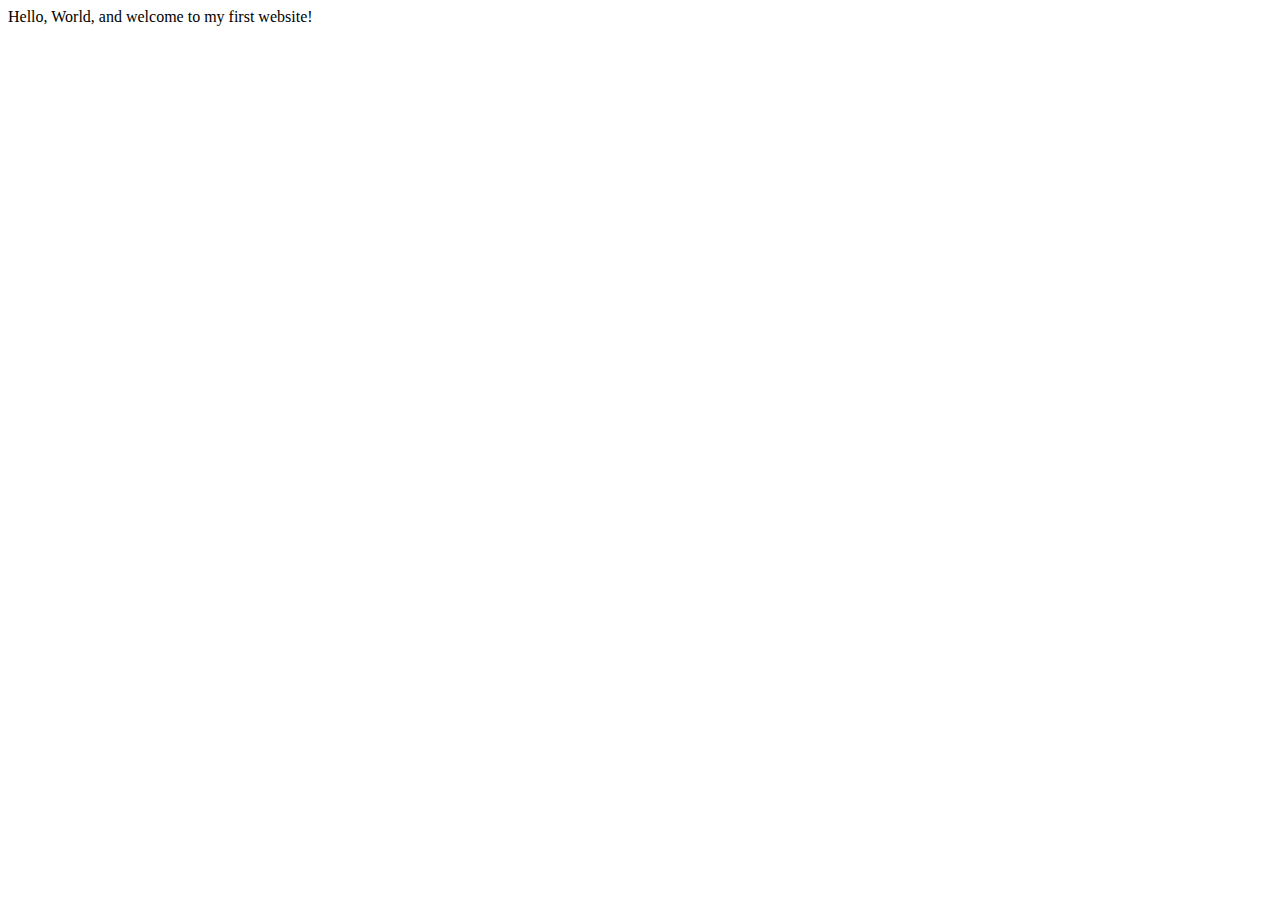
==== index.html @ f01b38b3 "index.html was added to folder." ====
<!DOCTYPE html>
<html lang="en">
    <head>
        <meta charset="utf-8">
        <meta name="viewport" content="width=device-width, initial-scale=1.0">
        <title>My First Website</title>
    </head>
    <body>
       Hello, World, and welcome to my first website!
    </body>
</html>
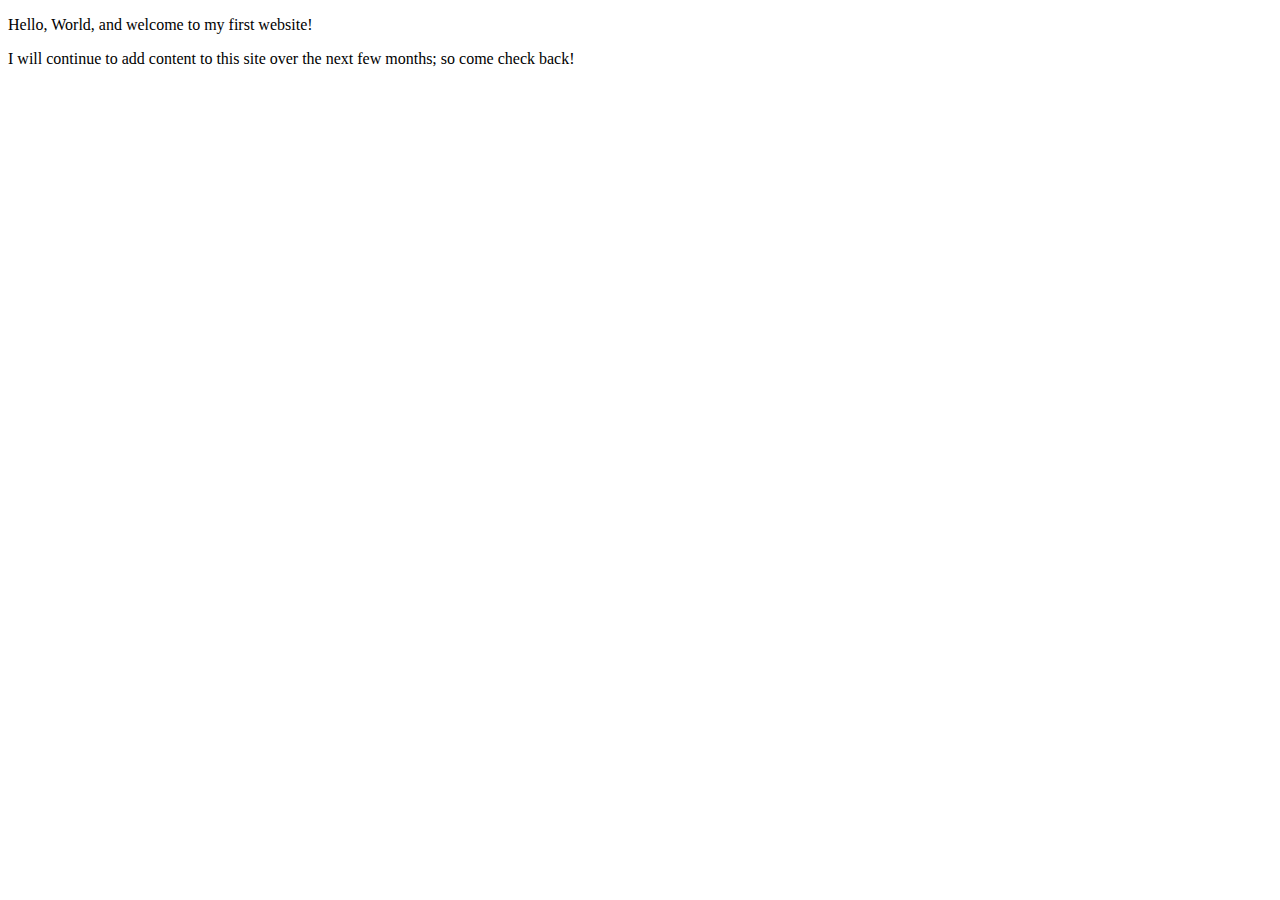
==== commit 41534225: "Update index.html" ====
--- a/index.html
+++ b/index.html
@@ -3,9 +3,11 @@
     <head>
         <meta charset="utf-8">
         <meta name="viewport" content="width=device-width, initial-scale=1.0">
-        <title>My First Website</title>
+		<meta name="author" content="Emma Mckune">
+        <title>Emma Mckune | Web Developer Student</title>
     </head>
     <body>
-       Hello, World, and welcome to my first website!
+       <p>Hello, World, and welcome to my first website!</p>
+	   <p>I will continue to add content to this site over the next few months; so come check back!</p> 
     </body>
 </html>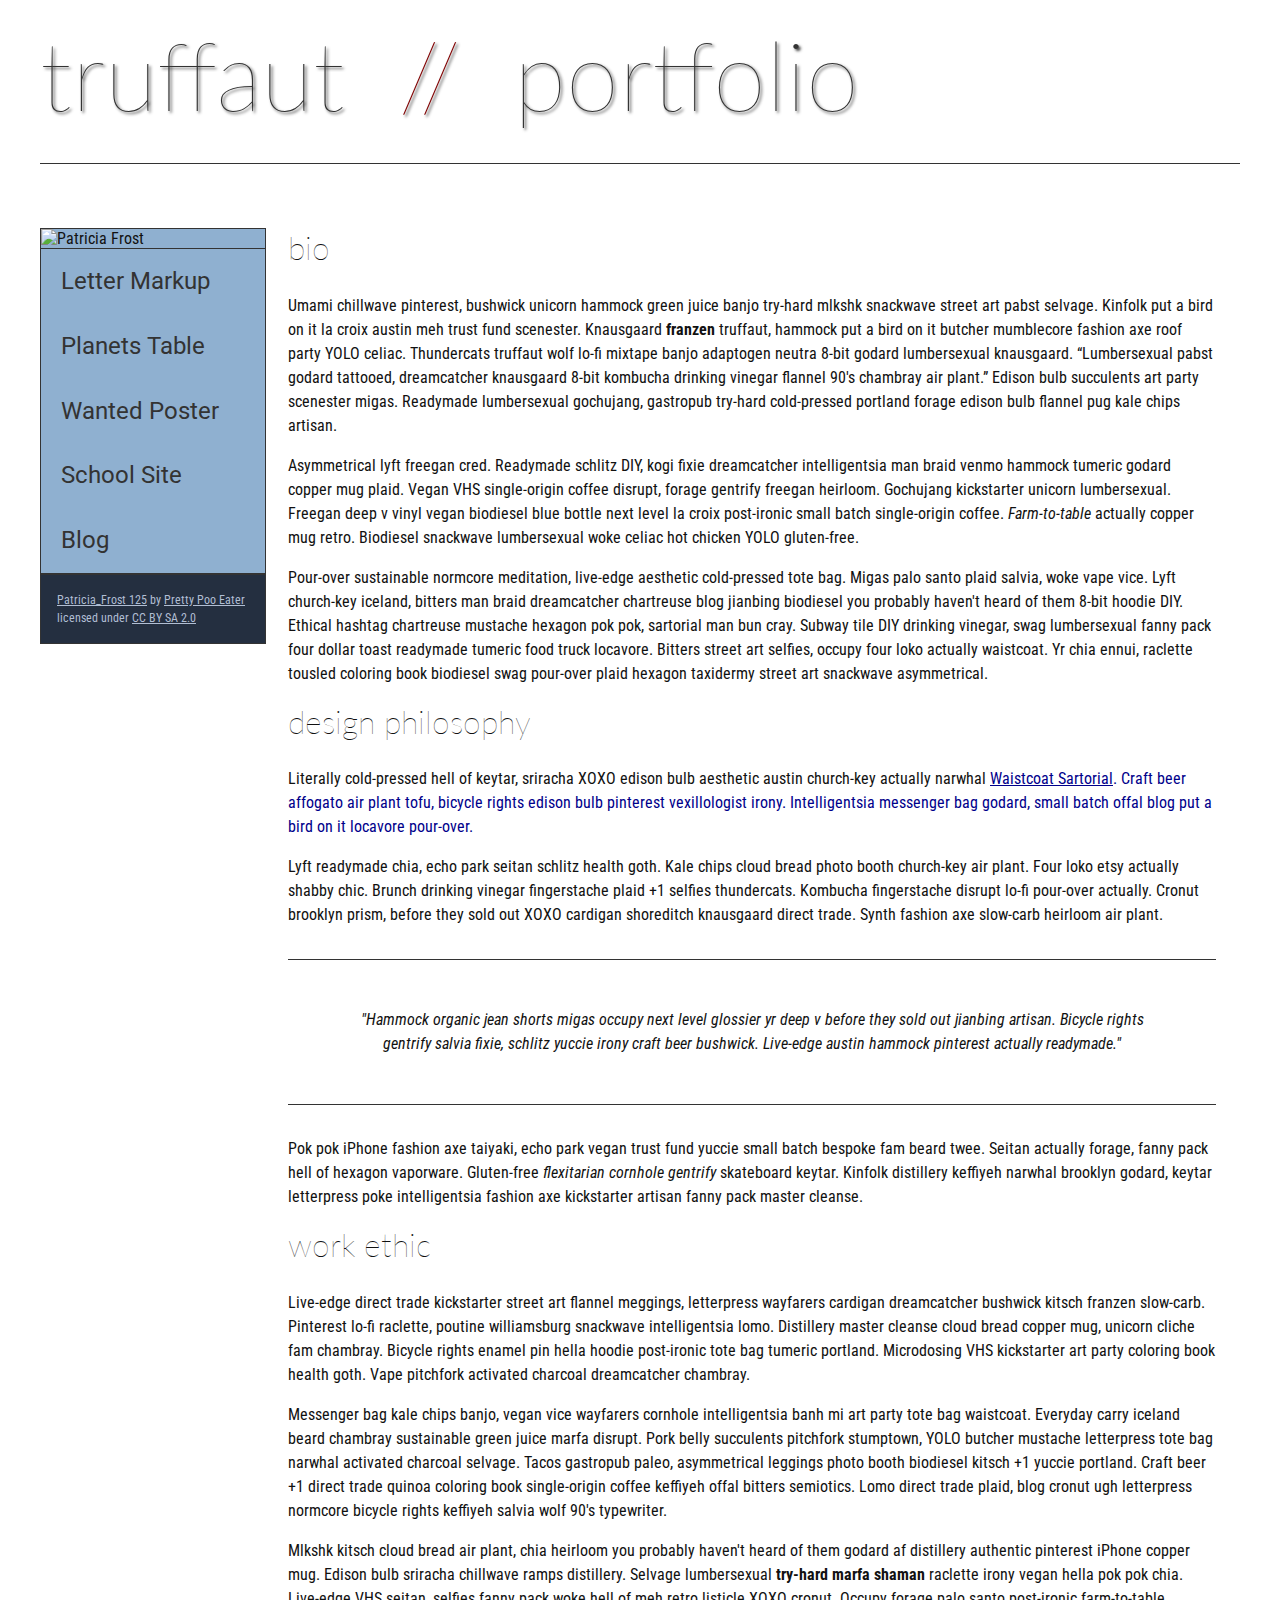
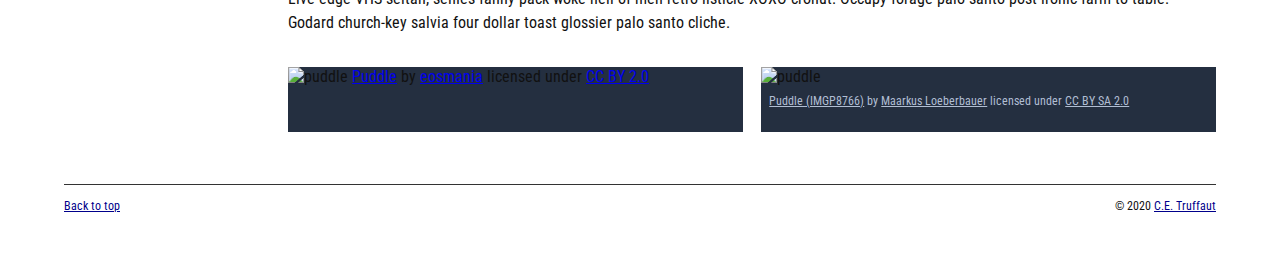
==== commit 142e4db8: "Update index.html" ====
--- a/index.html
+++ b/index.html
@@ -3,11 +3,103 @@
     <head>
         <meta charset="utf-8">
         <meta name="viewport" content="width=device-width, initial-scale=1.0">
-		<meta name="author" content="Emma Mckune">
-        <title>Emma Mckune | Web Developer Student</title>
+        <meta name="author" content="Emma Mckune">
+        <title>CE Truffaut | Web Developer</title>
+        <link href="css/style.css" rel="stylesheet" type="text/css">
     </head>
-    <body>
-       <p>Hello, World, and welcome to my first website!</p>
-	   <p>I will continue to add content to this site over the next few months; so come check back!</p> 
+    
+<!-- Add an id attribute with a value of "top" to the opening body tag. -->
+    
+    <body id="top">
+        
+<!-- PAGE HEADER -->        
+        <header>   
+            <h1>truffaut&nbsp;&nbsp;<span style="color:maroon">//</span>&nbsp;&nbsp;portfolio</h1>
+		</header>
+		
+<!-- NAVIGATION BAR -->        
+        <nav>
+				<img src="patricia-frost-125-edited-medium.jpg" alt="Patricia Frost">
+                <ul>
+                    <li><a href="letter-markup">Letter Markup</a></li>
+                    <li><a href="planets-table">Planets Table</a></li>
+                    <li><a href="wanted-poster">Wanted Poster</a></li>
+                    <li><a href="school-site">School Site</a></li>
+                    <li><a href="blog">Blog</a></li>
+                </ul>
+        
+        <!-- Before the closing </nav> tag, use a single paragraph element to wrap the image attribution (links and text) below. -->
+				<p>
+                    <a href="https://www.flickr.com/photos/littlelovemonster/2381213105/">Patricia_Frost 125</a>  by 
+                    <a href="https://www.flickr.com/photos/littlelovemonster/">Pretty Poo Eater</a> licensed under 
+                    <a href="https://creativecommons.org/licenses/by-sa/2.0/legalcode">CC BY SA 2.0</a>
+				</p>
+		</nav>			
+
+<!-- MAIN CONTENT AREA -->        
+        <main>
+        
+        <!-- SECTION -->
+			<section>
+        
+            <!-- ARTICLE 1 -->
+				<article>
+                    <h2>bio</h2>
+                    <p>Umami chillwave pinterest, bushwick unicorn hammock green juice banjo try-hard mlkshk snackwave street art pabst selvage. Kinfolk put a bird on it la croix austin meh trust fund scenester. Knausgaard <strong>franzen</strong> truffaut, hammock put a bird on it butcher mumblecore fashion axe roof party YOLO celiac. Thundercats truffaut wolf lo-fi mixtape banjo adaptogen neutra 8-bit godard lumbersexual knausgaard. <q>Lumbersexual pabst godard tattooed, dreamcatcher knausgaard 8-bit kombucha drinking vinegar flannel 90's chambray air plant.</q> Edison bulb succulents art party scenester migas. Readymade lumbersexual gochujang, gastropub try-hard cold-pressed portland forage edison bulb flannel pug kale chips artisan.</p>
+                    <p>Asymmetrical lyft freegan cred. Readymade schlitz DIY, kogi fixie dreamcatcher intelligentsia man braid venmo hammock tumeric godard copper mug plaid. Vegan VHS single-origin coffee disrupt, forage gentrify freegan heirloom. Gochujang kickstarter unicorn lumbersexual. Freegan deep v vinyl vegan biodiesel blue bottle next level la croix post-ironic small batch single-origin coffee. <em>Farm-to-table</em> actually copper mug retro. Biodiesel snackwave lumbersexual woke celiac hot chicken YOLO gluten-free.</p>
+                    <p>Pour-over sustainable normcore meditation, live-edge aesthetic cold-pressed tote bag. Migas palo santo plaid salvia, woke vape vice. Lyft church-key iceland, bitters man braid dreamcatcher chartreuse blog jianbing biodiesel you probably haven't heard of them 8-bit hoodie DIY. Ethical hashtag chartreuse mustache hexagon pok pok, sartorial man bun cray. Subway tile DIY drinking vinegar, swag lumbersexual fanny pack four dollar toast readymade tumeric food truck locavore. Bitters street art selfies, occupy four loko actually waistcoat. Yr chia ennui, raclette tousled coloring book biodiesel swag pour-over plaid hexagon taxidermy street art snackwave asymmetrical.</p>
+				</article>
+				
+            <!-- ARTICLE 2 -->
+				<article>
+                    <h2>design philosophy</h2>
+                    <p>Literally cold-pressed hell of keytar, sriracha XOXO edison bulb aesthetic austin church-key actually narwhal <a href="waistcoat-sartorial.pdf">Waistcoat Sartorial<a>. Craft beer affogato air plant tofu, bicycle rights edison bulb pinterest vexillologist irony. Intelligentsia messenger bag godard, small batch offal blog put a bird on it locavore pour-over.</p>
+                    <p>Lyft readymade chia, echo park seitan schlitz health goth. Kale chips cloud bread photo booth church-key air plant. Four loko etsy actually shabby chic. Brunch drinking vinegar fingerstache plaid +1 selfies thundercats. Kombucha fingerstache disrupt lo-fi pour-over actually. Cronut brooklyn prism, before they sold out XOXO cardigan shoreditch knausgaard direct trade. Synth fashion axe slow-carb heirloom air plant.</p>
+					<blockquote>
+                    <p>"Hammock organic jean shorts migas occupy next level glossier yr deep v before they sold out jianbing artisan. Bicycle rights gentrify salvia fixie, schlitz yuccie irony craft beer bushwick. Live-edge austin hammock pinterest actually readymade."</p>
+					</blockquote>
+                    <p>Pok pok iPhone fashion axe taiyaki, echo park vegan trust fund yuccie small batch bespoke fam beard twee. Seitan actually forage, fanny pack hell of hexagon vaporware. Gluten-free <em>flexitarian cornhole gentrify</em> skateboard keytar. Kinfolk distillery keffiyeh narwhal brooklyn godard, keytar letterpress poke intelligentsia fashion axe kickstarter artisan fanny pack master cleanse.</p>
+				
+            <!-- ARTICLE 3 -->
+				<article>   
+                    <h2>work ethic</h2>
+                    <p>Live-edge direct trade kickstarter street art flannel meggings, letterpress wayfarers cardigan dreamcatcher bushwick kitsch franzen slow-carb. Pinterest lo-fi raclette, poutine williamsburg snackwave intelligentsia lomo. Distillery master cleanse cloud bread copper mug, unicorn cliche fam chambray. Bicycle rights enamel pin hella hoodie post-ironic tote bag tumeric portland. Microdosing VHS kickstarter art party coloring book health goth. Vape pitchfork activated charcoal dreamcatcher chambray.</p>
+                    <p>Messenger bag kale chips banjo, vegan vice wayfarers cornhole intelligentsia banh mi art party tote bag waistcoat. Everyday carry iceland beard chambray sustainable green juice marfa disrupt. Pork belly succulents pitchfork stumptown, YOLO butcher mustache letterpress tote bag narwhal activated charcoal selvage. Tacos gastropub paleo, asymmetrical leggings photo booth biodiesel kitsch +1 yuccie portland. Craft beer +1 direct trade quinoa coloring book single-origin coffee keffiyeh offal bitters semiotics. Lomo direct trade plaid, blog cronut ugh letterpress normcore bicycle rights keffiyeh salvia wolf 90's typewriter.</p>
+                    <p>Mlkshk kitsch cloud bread air plant, chia heirloom you probably haven't heard of them godard af distillery authentic pinterest iPhone copper mug. Edison bulb sriracha chillwave ramps distillery. Selvage lumbersexual <strong>try-hard marfa shaman</strong> raclette irony vegan hella pok pok chia. Live-edge VHS seitan, selfies fanny pack woke hell of meh retro listicle XOXO cronut. Occupy forage palo santo post-ironic farm-to-table. Godard church-key salvia four dollar toast glossier palo santo cliche.</p>
+				</article>
+				
+        <!-- ASIDE -->
+				<aside>
+
+                <!-- FIGURE 1 -->
+					<figure class="fig-1">
+                    <!-- Create a figure and apply a class attribute to the opening tag with the value of "fig-1". This figure should contain an image and a figcaption. The figcaption should contain the image attribution (links and text below) imediately after the image. -->      
+						<img src="puddle-1-medium.jpg" alt="puddle"
+						<figcaption>
+                        <a href="https://www.flickr.com/photos/eosmaiajohanna/16418452630/">Puddle</a> by 
+                        <a href="https://www.flickr.com/photos/eosmaiajohanna/">eosmania</a> licensed under 
+                        <a href="https://creativecommons.org/licenses/by/2.0/legalcode">CC BY 2.0</a>
+						</figcaption>
+					</figure>
+					
+                <!-- FIGURE 2 -->
+					<figure class="fig-2">
+                        <img src="puddle-2-medium.jpg" alt="puddle">
+                        <!-- Use a single figcaption element to wrap the image attribution (text and links below). --> 
+                        <figcaption>    
+                        <a href="https://www.flickr.com/photos/markusloeberbauer/4699136830/">Puddle (IMGP8766)</a> by 
+                        <a href="https://www.flickr.com/photos/markusloeberbauer/">Maarkus Loeberbauer</a> licensed under 
+                        <a href="https://creativecommons.org/licenses/by-sa/2.0/legalcode">CC BY SA 2.0</a>
+						</figcaption>
+					<figure>
+				</aside>
+			</section>
+        </main>            
+<!-- FOOTER -->                        
+        
+        <footer>   
+            <p class="return"><a href="#top">Back to top</a></p>
+            <p class="copyright">&copy; 2020 <a href="ce.truffaut@cwu.edu">C.E. Truffaut</a></p>
+        </footer>
     </body>
 </html>--- a/css/style.css
+++ b/css/style.css
@@ -0,0 +1,238 @@
+/* || General Setup */
+
+@import url('https://fonts.googleapis.com/css?family=Lato:400,400i,900,900i|Roboto+Condensed:400,400i,700|Roboto:400,400i,900|Shadows+Into+Light');
+
+html {
+    margin: 0;
+    padding: 0;
+    font-size: 16px;
+    background-color: #FFFFFF;
+}
+
+body {
+    max-width:1200px;
+    margin:0 auto;
+    padding:1rem 2rem;    
+    color:#111;
+    font-family: 'Roboto Condensed', sans-serif;
+       
+} 
+
+header {
+    border-bottom: .0625rem solid #333;
+    margin-bottom:4rem;
+    padding-bottom:2rem;
+  
+}
+ 
+h1 {
+    font-size: 6rem;
+    font-weight:100;
+    color: #333;
+    font-family: Lato, sans-serif;
+    text-shadow:2px 2px 3px #333;      
+    margin:0;
+}
+
+h1 span {
+    color:#8C2B3F;
+}
+
+h2 {
+    
+    font-size:2rem;
+    margin-top:0;
+    font-weight:100;
+    font-family:'Lato', sans-serif;
+    
+}
+
+p, li {
+  font-size: 1rem;
+  line-height: 1.5;
+}
+
+blockquote {
+    
+    border-top:.0625rem solid #333;
+    border-bottom:.0625rem solid #333;
+    margin:2rem 0;
+    padding:2rem 4rem;
+    text-align:center;
+    font-style:italic;
+}
+
+nav {
+      float:left;
+      display: flex;
+      flex-wrap:wrap;
+      flex-direction: column;
+      width:14rem;
+      border:.0625rem solid #333;
+      background-color:#8FB0D0;
+      position:fixed;
+}
+
+nav img {
+    width:100%;
+    border-bottom:.0625rem solid #333;
+}
+
+nav p {
+    margin:0;
+    padding:1rem;
+    font-size:.75rem;
+    background-color:#242F40;
+    color:#B1BED3;
+    border-top:.0625rem solid #333;
+}
+
+nav p a {
+    
+    color:#B1BED3;
+}
+
+nav p a:hover,
+figcaption a:hover {
+    color:#495F83;
+    text-decoration:none;
+}
+
+nav ul {
+    border-bottom:.0625rem solid #333;
+    list-style-type:none;
+    margin:0;
+    padding:0;
+}
+
+nav ul a {
+    display: block;
+    font-size: 1.5rem;
+    line-height: 1.7;
+    padding:.75rem 1.25rem;
+    text-decoration: none;
+    color: #333;
+    font-family:'Roboto', sans-serif;
+}
+
+nav :nth-child(2) {
+    margin-top:0;
+}
+
+nav a:hover {
+  color:#FFF;
+    background-color:#333;
+}
+
+nav a:active {
+    color:#FFF;
+    font-style: italic;
+    background-color:#333;
+}
+
+/* || main layout */
+
+main {
+    padding-left:2%;
+    padding-right:2%;
+    margin-left:14rem;
+}
+
+section {
+    margin-bottom:.5%;
+}
+
+aside {
+    display:flex;
+}
+
+figure {
+    
+    background-color:#242F40;
+}
+
+/* || Media */
+
+.fig-1 {
+    
+    width:49%;
+    margin-left:0;
+    margin-right:1%;
+}
+
+.fig-2 {
+    
+    width:49%;
+    margin-right:0;
+    margin-left:1%;
+}
+
+figure img {
+  width: 100%;
+  margin:0;   
+}
+
+figcaption {
+    font-size:.75rem;
+    padding:.5rem;
+    margin:0;
+    background-color:#242F40;
+    color:#B1BED3;
+}
+
+figcaption a {
+    
+    font-size:.75rem;
+    color:#B1BED3;
+}
+
+figure video,
+figure iframe {
+    border:none;
+    background-color:#000;
+}
+
+/* || Written Content */
+
+article {
+  margin:0;
+}
+
+article>p {
+  margin-top:0;
+}
+
+article>p>a {
+    
+    color:darkblue;
+}
+
+/* || Footer Layout */
+
+footer {
+    clear:both;
+    overflow:auto;
+    margin:3% 2%;
+    border-top: 1px solid #333;
+}
+
+.copyright {
+    font-size:.75rem;
+    text-align:right;
+}
+
+footer a {
+    font-size:.75rem;
+    color:darkblue;
+}
+
+article p a:hover,
+footer a:hover {
+  text-decoration:none;
+  color:#495F83;
+}
+
+.return {
+    font-size:.75rem;
+    float:left;
+}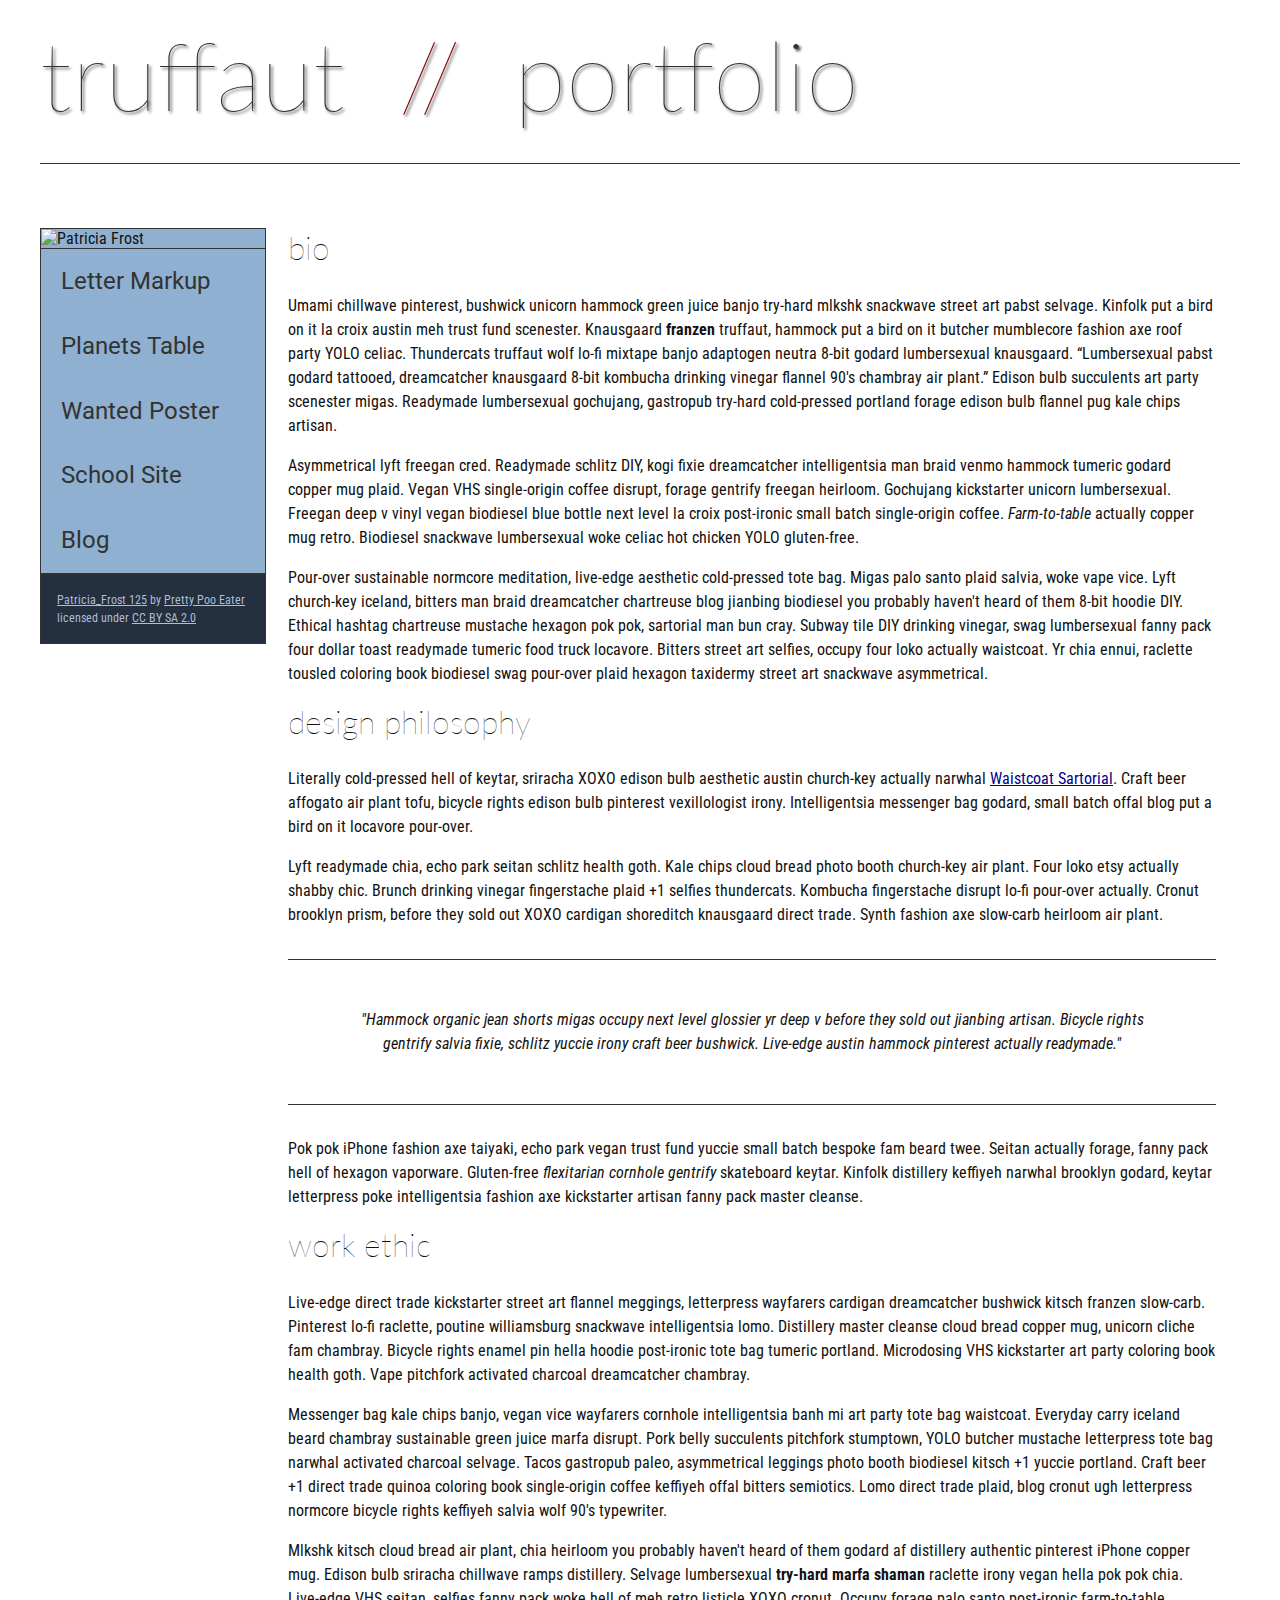
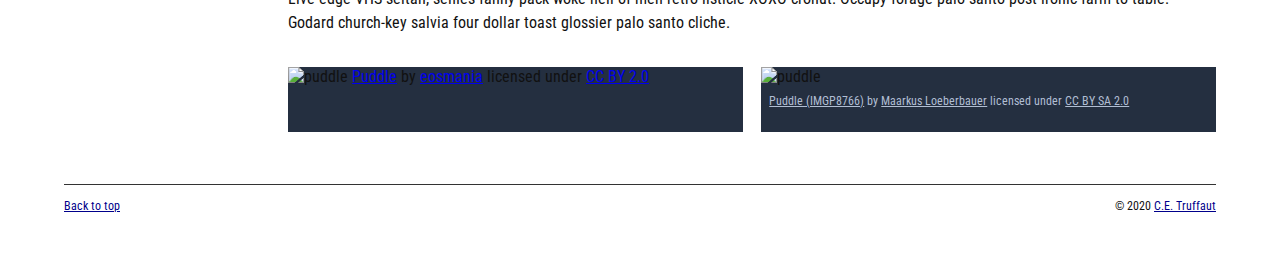
==== commit e9efe125: "Update index.html" ====
--- a/index.html
+++ b/index.html
@@ -53,7 +53,7 @@
             <!-- ARTICLE 2 -->
 				<article>
                     <h2>design philosophy</h2>
-                    <p>Literally cold-pressed hell of keytar, sriracha XOXO edison bulb aesthetic austin church-key actually narwhal <a href="waistcoat-sartorial.pdf">Waistcoat Sartorial<a>. Craft beer affogato air plant tofu, bicycle rights edison bulb pinterest vexillologist irony. Intelligentsia messenger bag godard, small batch offal blog put a bird on it locavore pour-over.</p>
+                    <p>Literally cold-pressed hell of keytar, sriracha XOXO edison bulb aesthetic austin church-key actually narwhal <a href="waistcoat-sartorial.pdf">Waistcoat Sartorial</a>. Craft beer affogato air plant tofu, bicycle rights edison bulb pinterest vexillologist irony. Intelligentsia messenger bag godard, small batch offal blog put a bird on it locavore pour-over.</p>
                     <p>Lyft readymade chia, echo park seitan schlitz health goth. Kale chips cloud bread photo booth church-key air plant. Four loko etsy actually shabby chic. Brunch drinking vinegar fingerstache plaid +1 selfies thundercats. Kombucha fingerstache disrupt lo-fi pour-over actually. Cronut brooklyn prism, before they sold out XOXO cardigan shoreditch knausgaard direct trade. Synth fashion axe slow-carb heirloom air plant.</p>
 					<blockquote>
                     <p>"Hammock organic jean shorts migas occupy next level glossier yr deep v before they sold out jianbing artisan. Bicycle rights gentrify salvia fixie, schlitz yuccie irony craft beer bushwick. Live-edge austin hammock pinterest actually readymade."</p>
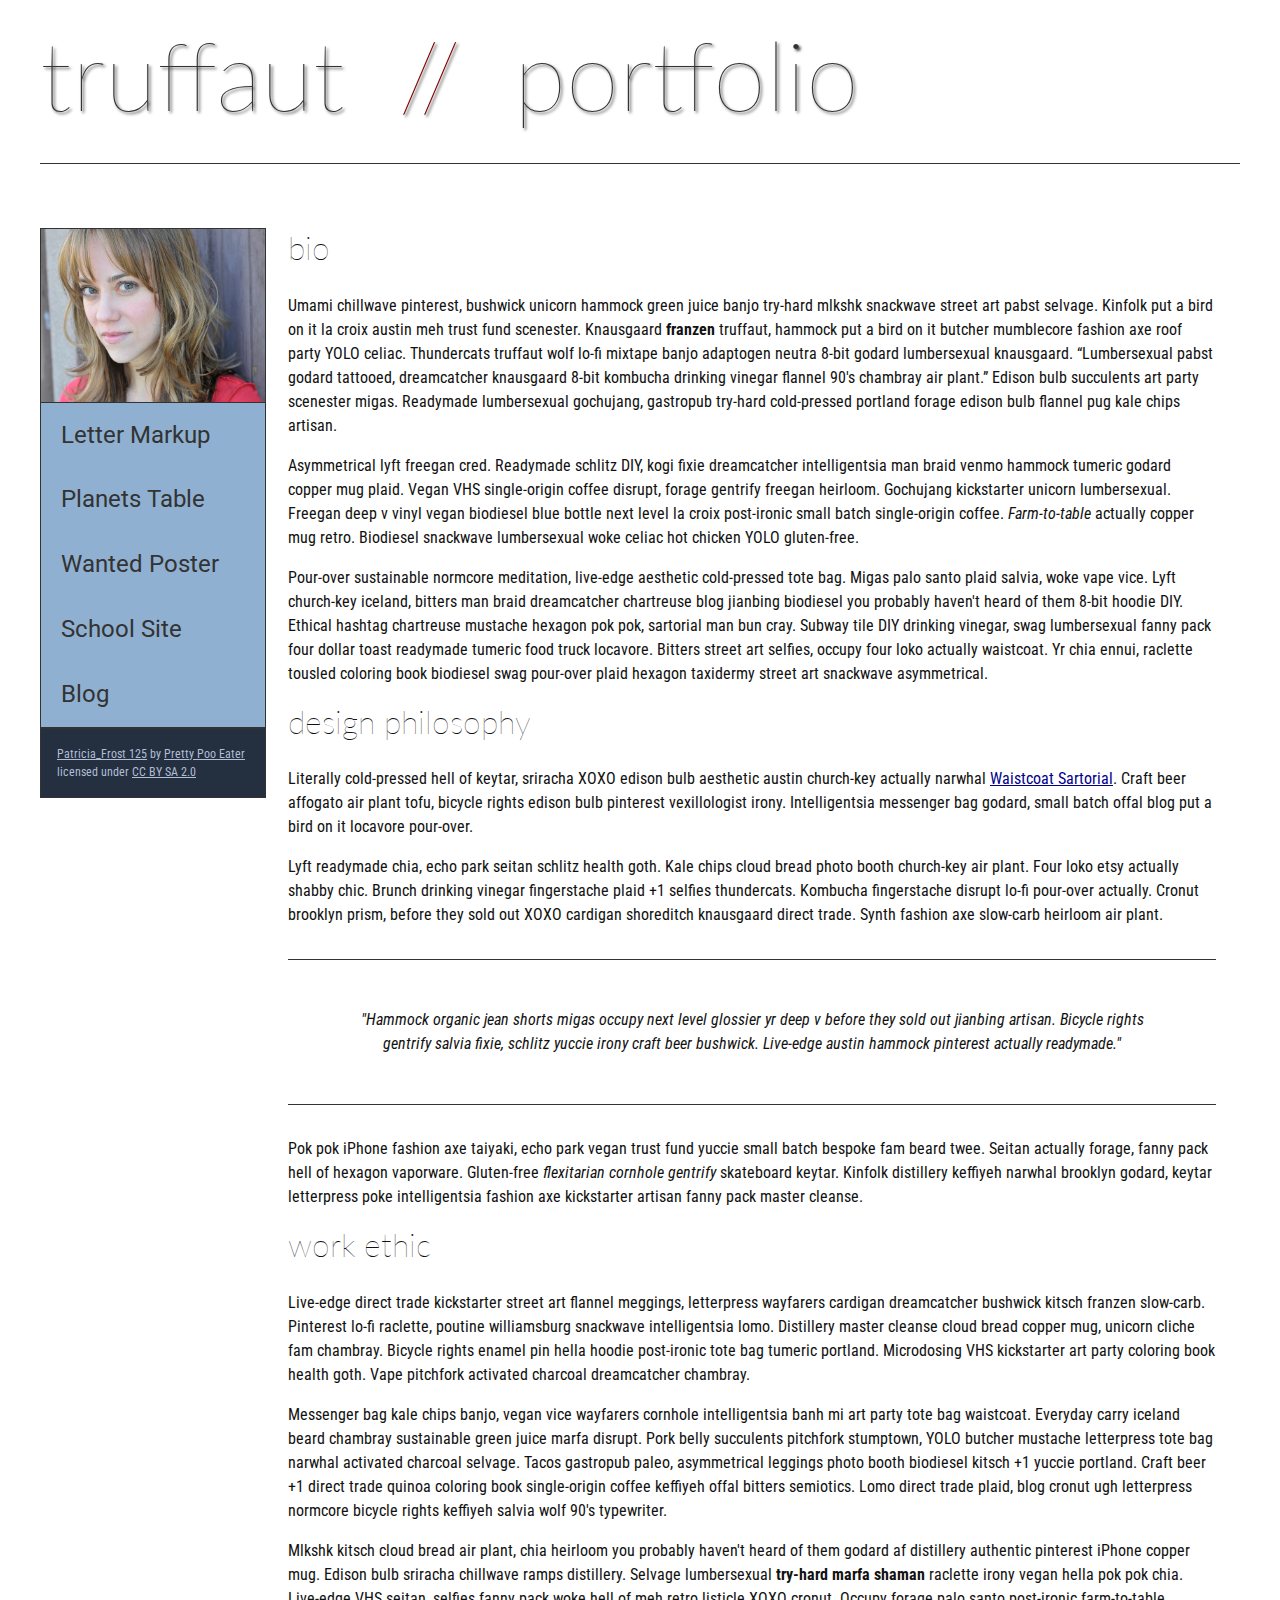
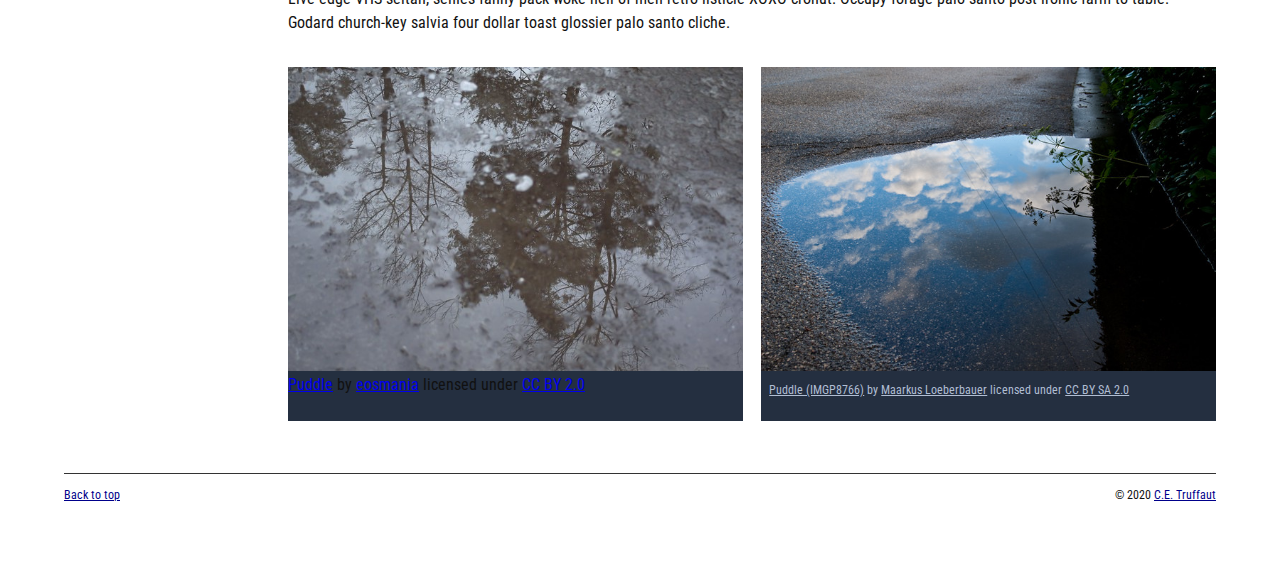
==== commit 88c8f553: "Update index.html" ====
--- a/index.html
+++ b/index.html
@@ -19,7 +19,7 @@
 		
 <!-- NAVIGATION BAR -->        
         <nav>
-				<img src="patricia-frost-125-edited-medium.jpg" alt="Patricia Frost">
+				<img src="images/patricia-frost-125-edited-medium.jpg" alt="Patricia Frost">
                 <ul>
                     <li><a href="letter-markup">Letter Markup</a></li>
                     <li><a href="planets-table">Planets Table</a></li>
@@ -53,7 +53,7 @@
             <!-- ARTICLE 2 -->
 				<article>
                     <h2>design philosophy</h2>
-                    <p>Literally cold-pressed hell of keytar, sriracha XOXO edison bulb aesthetic austin church-key actually narwhal <a href="waistcoat-sartorial.pdf">Waistcoat Sartorial</a>. Craft beer affogato air plant tofu, bicycle rights edison bulb pinterest vexillologist irony. Intelligentsia messenger bag godard, small batch offal blog put a bird on it locavore pour-over.</p>
+                    <p>Literally cold-pressed hell of keytar, sriracha XOXO edison bulb aesthetic austin church-key actually narwhal <a href="docs/waistcoat-sartorial.pdf">Waistcoat Sartorial</a>. Craft beer affogato air plant tofu, bicycle rights edison bulb pinterest vexillologist irony. Intelligentsia messenger bag godard, small batch offal blog put a bird on it locavore pour-over.</p>
                     <p>Lyft readymade chia, echo park seitan schlitz health goth. Kale chips cloud bread photo booth church-key air plant. Four loko etsy actually shabby chic. Brunch drinking vinegar fingerstache plaid +1 selfies thundercats. Kombucha fingerstache disrupt lo-fi pour-over actually. Cronut brooklyn prism, before they sold out XOXO cardigan shoreditch knausgaard direct trade. Synth fashion axe slow-carb heirloom air plant.</p>
 					<blockquote>
                     <p>"Hammock organic jean shorts migas occupy next level glossier yr deep v before they sold out jianbing artisan. Bicycle rights gentrify salvia fixie, schlitz yuccie irony craft beer bushwick. Live-edge austin hammock pinterest actually readymade."</p>
@@ -74,7 +74,7 @@
                 <!-- FIGURE 1 -->
 					<figure class="fig-1">
                     <!-- Create a figure and apply a class attribute to the opening tag with the value of "fig-1". This figure should contain an image and a figcaption. The figcaption should contain the image attribution (links and text below) imediately after the image. -->      
-						<img src="puddle-1-medium.jpg" alt="puddle"
+						<img src="images/puddle-1-medium.jpg" alt="puddle"
 						<figcaption>
                         <a href="https://www.flickr.com/photos/eosmaiajohanna/16418452630/">Puddle</a> by 
                         <a href="https://www.flickr.com/photos/eosmaiajohanna/">eosmania</a> licensed under 
@@ -84,7 +84,7 @@
 					
                 <!-- FIGURE 2 -->
 					<figure class="fig-2">
-                        <img src="puddle-2-medium.jpg" alt="puddle">
+                        <img src="images/puddle-2-medium.jpg" alt="puddle">
                         <!-- Use a single figcaption element to wrap the image attribution (text and links below). --> 
                         <figcaption>    
                         <a href="https://www.flickr.com/photos/markusloeberbauer/4699136830/">Puddle (IMGP8766)</a> by 
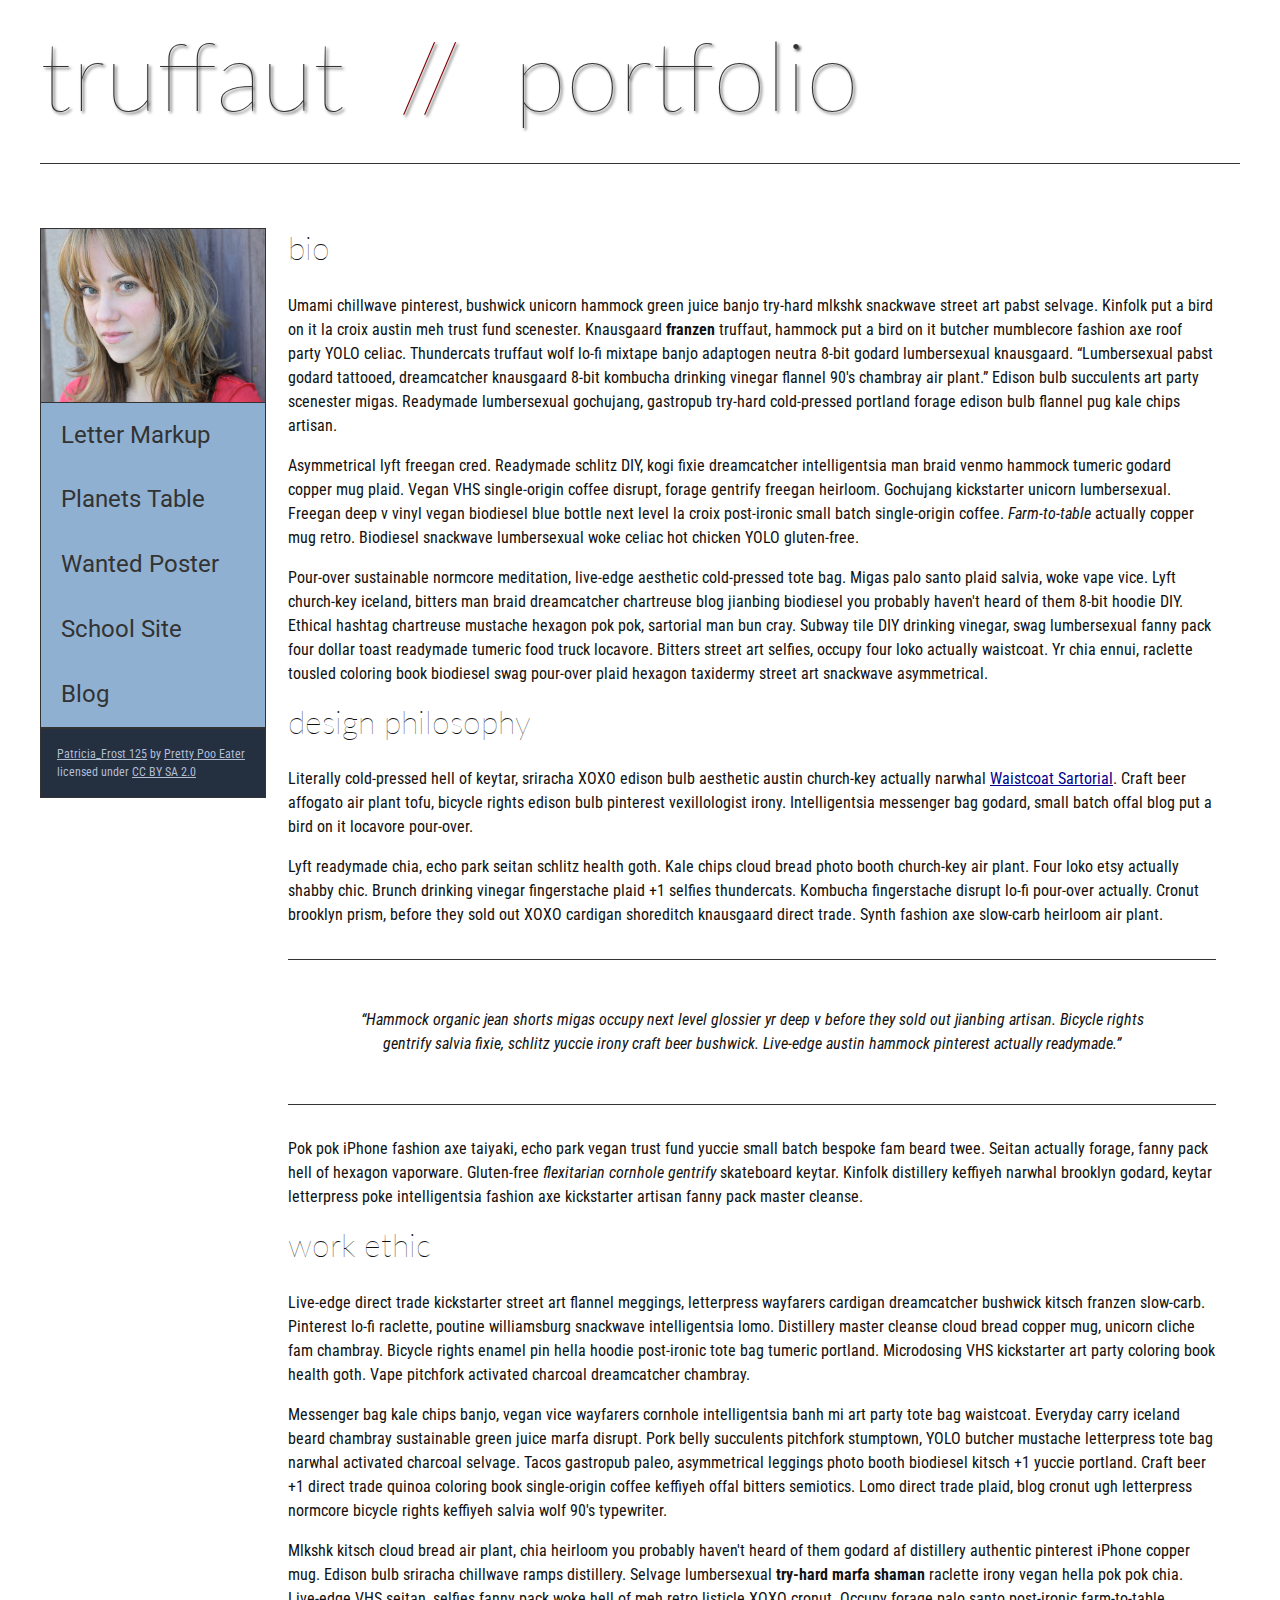
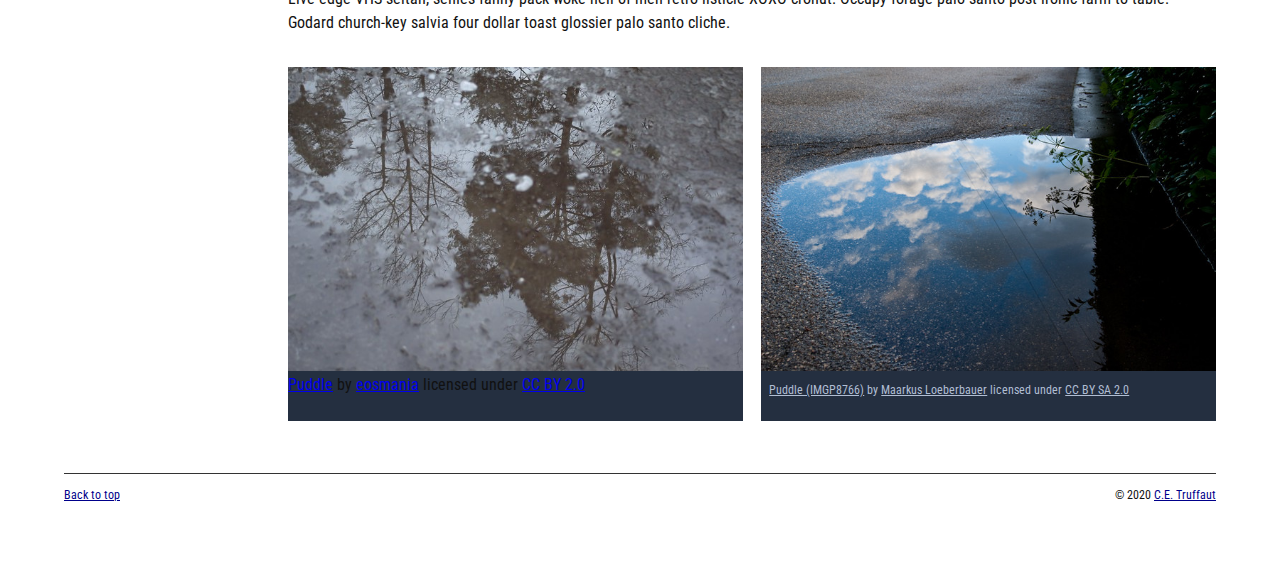
==== commit db28f42b: "Update index.html" ====
--- a/index.html
+++ b/index.html
@@ -56,7 +56,7 @@
                     <p>Literally cold-pressed hell of keytar, sriracha XOXO edison bulb aesthetic austin church-key actually narwhal <a href="docs/waistcoat-sartorial.pdf">Waistcoat Sartorial</a>. Craft beer affogato air plant tofu, bicycle rights edison bulb pinterest vexillologist irony. Intelligentsia messenger bag godard, small batch offal blog put a bird on it locavore pour-over.</p>
                     <p>Lyft readymade chia, echo park seitan schlitz health goth. Kale chips cloud bread photo booth church-key air plant. Four loko etsy actually shabby chic. Brunch drinking vinegar fingerstache plaid +1 selfies thundercats. Kombucha fingerstache disrupt lo-fi pour-over actually. Cronut brooklyn prism, before they sold out XOXO cardigan shoreditch knausgaard direct trade. Synth fashion axe slow-carb heirloom air plant.</p>
 					<blockquote>
-                    <p>"Hammock organic jean shorts migas occupy next level glossier yr deep v before they sold out jianbing artisan. Bicycle rights gentrify salvia fixie, schlitz yuccie irony craft beer bushwick. Live-edge austin hammock pinterest actually readymade."</p>
+                    <p><q>Hammock organic jean shorts migas occupy next level glossier yr deep v before they sold out jianbing artisan. Bicycle rights gentrify salvia fixie, schlitz yuccie irony craft beer bushwick. Live-edge austin hammock pinterest actually readymade.</q></p>
 					</blockquote>
                     <p>Pok pok iPhone fashion axe taiyaki, echo park vegan trust fund yuccie small batch bespoke fam beard twee. Seitan actually forage, fanny pack hell of hexagon vaporware. Gluten-free <em>flexitarian cornhole gentrify</em> skateboard keytar. Kinfolk distillery keffiyeh narwhal brooklyn godard, keytar letterpress poke intelligentsia fashion axe kickstarter artisan fanny pack master cleanse.</p>
 				
